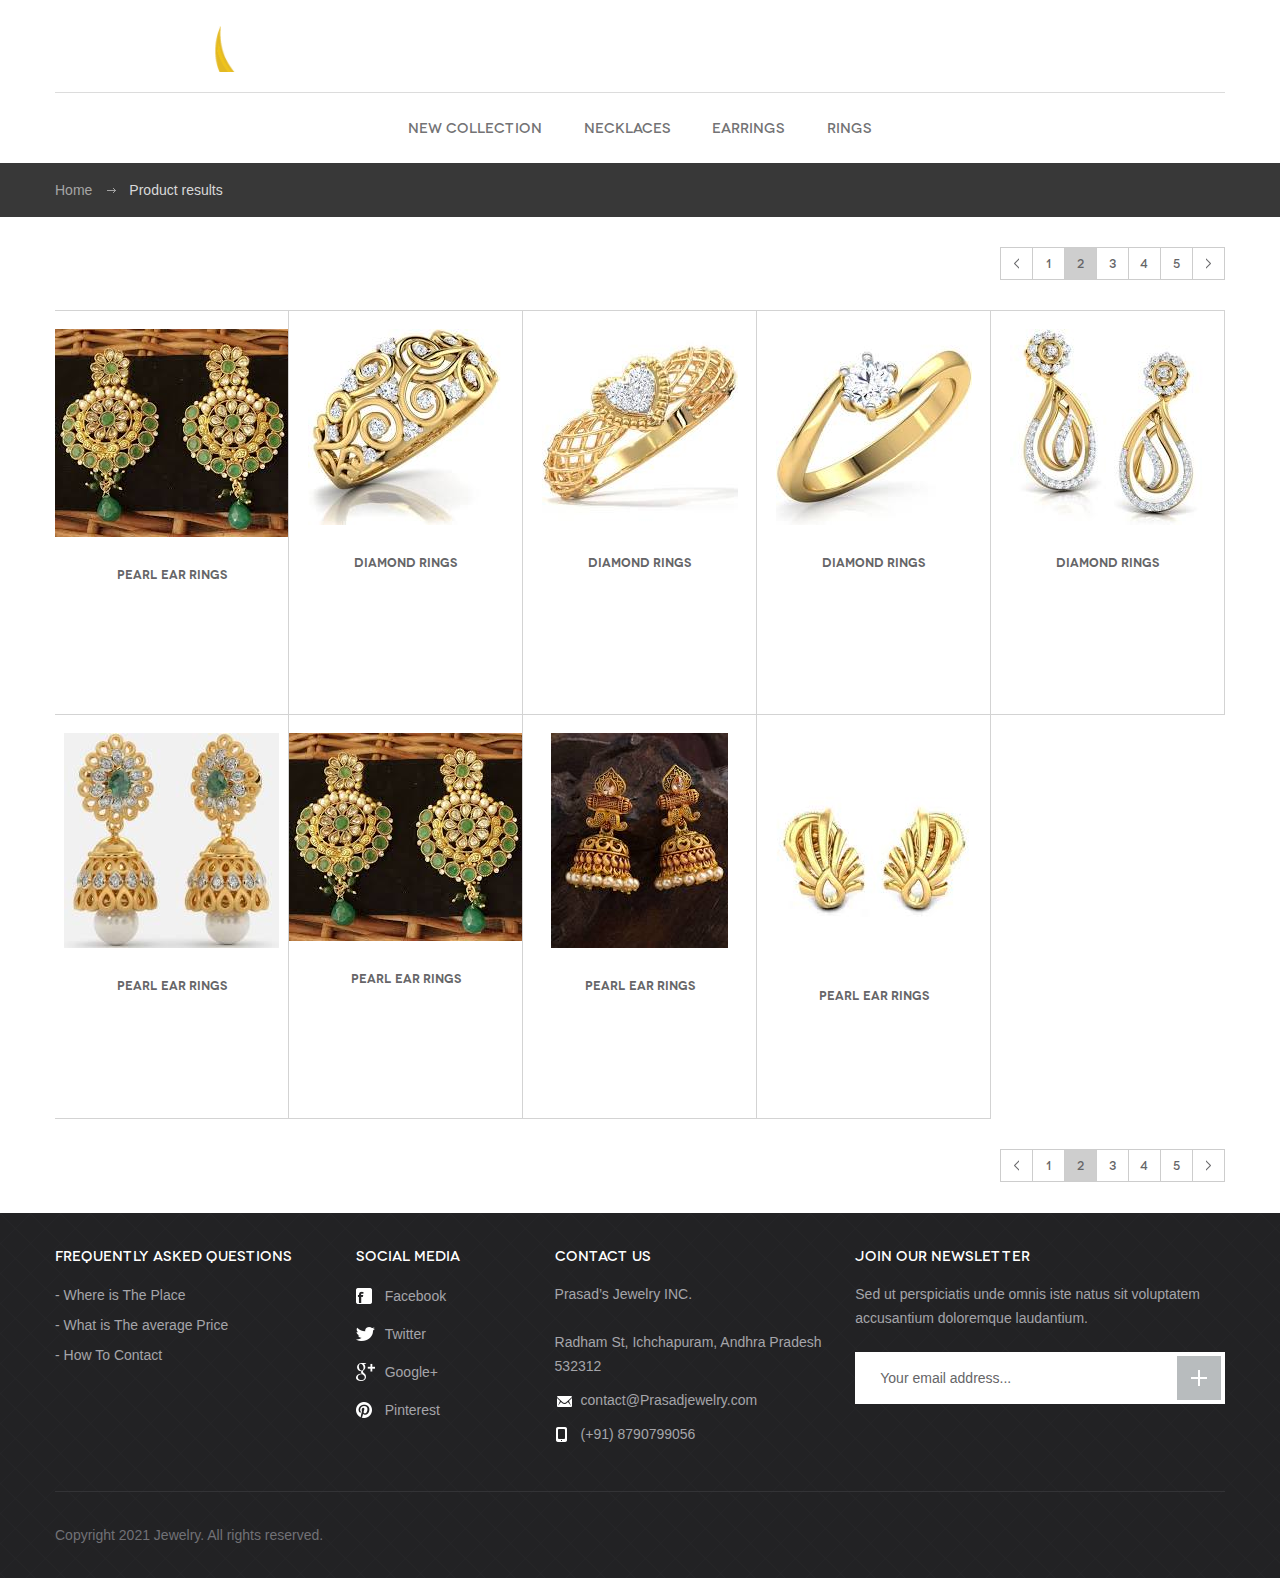
==== products.html @ 54640e2c "files" ====
<!DOCTYPE html>
<!--[if IE 8]> <html class="ie8 oldie" lang="en"> <![endif]-->
<!--[if gt IE 8]><!--> <html lang="en"> <!--<![endif]-->
<head>
	<meta charset="utf-8">
	<title>Prasad’s jewelry</title>
	<meta name="viewport" content="width=device-width, initial-scale=1, maximum-scale=1, minimum-scale=1, user-scalable=no">
	<link rel="stylesheet" media="all" href="css/style.css">
	<!--[if lt IE 9]>
		<script src="http://html5shiv.googlecode.com/svn/trunk/html5.js"></script>
	<![endif]-->
</head>
<body>

	<header id="header">
		<div class="container">
			<a href="index.html" id="logo" title="Prasad’s jewelry">Prasad’s jewelry</a>
			
		</div>
		<!-- / container -->
	</header>
	<!-- / header -->

	<nav id="menu">
		<div class="container">
			<div class="trigger"></div>
			<ul>
				<li><a href="index.html">New collection</a></li>
				<li><a href="products.html">necklaces</a></li>
				<li><a href="products.html">earrings</a></li>
				<li><a href="products.html">Rings</a></li>
	
			</ul>
		</div>
		<!-- / container -->
	</nav>
	<!-- / navigation -->

	<div id="breadcrumbs">
		<div class="container">
			<ul>
				<li><a href="index.html">Home</a></li>
				<li>Product results</li>
			</ul>
		</div>
		<!-- / container -->
	</div>
	<!-- / body -->

	<div id="body">
		<div class="container">
			<div class="pagination">
				<ul>
					<li><a href="#"><span class="ico-prev"></span></a></li>
					<li><a href="#">1</a></li>
					<li class="active"><a href="#">2</a></li>
					<li><a href="#">3</a></li>
					<li><a href="#">4</a></li>
					<li><a href="#">5</a></li>
					<li><a href="#"><span class="ico-next"></span></a></li>
				</ul>
			</div>
			<div class="products-wrap">
				
				<div id="content">
					<section class="products">
						<article>
						<img src="images/1.jpg" alt="">
						<h3>Pearl Ear Rings</h3>
						</article>
						<article>
							<img src="images/11.jpg" alt="">
							<h3>Diamond Rings</h3>
						
						</article>
						<article>
							<img src="images/12.jpg" alt="">
							<h3>Diamond Rings</h3>
						
						</article>
						<article>
							<img src="images/13.jpg" alt="">
							<h3>Diamond Rings</h3>
						
						</article>
						<article>
							<img src="images/14.jpg" alt="">
							<h3>Diamond Rings</h3>
						
						</article>
						<article>
							<a href="product.html"><img src="images/15.jpg" alt=""></a>
							<h3><a href="product.html">Pearl Ear Rings</a></h3>
							 
						</article>
						<article>
							<a href="product.html"><img src="images/1.jpg" alt=""></a>
							<h3><a href="product.html">Pearl Ear Rings</a></h3>
							 
						</article>
						<article>
							<a href="product.html"><img src="images/16.jpg" alt=""></a>
							<h3><a href="product.html">Pearl Ear Rings</a></h3>
							 
						</article>
						<article>
							<a href="product.html"><img src="images/17.jpg" alt=""></a>
							<h3><a href="product.html">Pearl Ear Rings</a></h3>
							 
						</article>
					</section>
				</div>
				<!-- / content -->
			</div>
			<div class="pagination">
				<ul>
					<li><a href="#"><span class="ico-prev"></span></a></li>
					<li><a href="#">1</a></li>
					<li class="active"><a href="#">2</a></li>
					<li><a href="#">3</a></li>
					<li><a href="#">4</a></li>
					<li><a href="#">5</a></li>
					<li><a href="#"><span class="ico-next"></span></a></li>
				</ul>
			</div>
		</div>
		<!-- / container -->
	</div>
	<!-- / body -->

	<footer id="footer">
		<div class="container">
			<div class="cols">
				<div class="col">
					<h3>Frequently Asked Questions</h3>
					<ul>
						<li><a href="#">Where is The Place </a></li>
						<li><a href="#">What is The average Price</a></li>
						<li><a href="#">How To Contact</a></li>
						
					</ul>
				</div>
				<div class="col media">
					<h3>Social media</h3>
					<ul class="social">
						<li><a href="#"><span class="ico ico-fb"></span>Facebook</a></li>
						<li><a href="#"><span class="ico ico-tw"></span>Twitter</a></li>
						<li><a href="#"><span class="ico ico-gp"></span>Google+</a></li>
						<li><a href="#"><span class="ico ico-pi"></span>Pinterest</a></li>
					</ul>
				</div>
				<div class="col contact">
					<h3>Contact us</h3>
					<p>Prasad’s Jewelry INC.<br><br>Radham St, Ichchapuram, Andhra Pradesh 532312</p>
					<p><span class="ico ico-em"></span><a href="#">contact@Prasadjewelry.com</a></p>
					<p><span class="ico ico-ph"></span>(+91) 8790799056</p>
				</div>
				<div class="col newsletter">
					<h3>Join our newsletter</h3>
					<p>Sed ut perspiciatis unde omnis iste natus sit voluptatem accusantium doloremque laudantium.</p>
					<form action="#">
						<input type="text" placeholder="Your email address...">
						<button type="submit"></button>
					</form>
				</div>
			</div>
			<p class="copy">Copyright 2021 Jewelry. All rights reserved.</p>
		</div>
		<!-- / container -->
	</footer>
	<!-- / footer -->


	<script src="http://code.jquery.com/jquery-1.11.1.min.js"></script>
	<script>window.jQuery || document.write("<script src='js/jquery-1.11.1.min.js'>\x3C/script>")</script>
	<script src="js/plugins.js"></script>
	<script src="js/main.js"></script>
</body>
</html>
---- css/style.css ----
html, body, div, span, applet, object, iframe,
h1, h2, h3, h4, h5, h6, p, blockquote, pre,
a, abbr, acronym, address, big, cite, code,
del, dfn, em, img, ins, kbd, q, s, samp,
small, strike, strong, sub, sup, tt, var,
b, u, i, center,
dl, dt, dd, ol, ul, li,
fieldset, form, label, legend,
table, caption, tbody, tfoot, thead, tr, th, td,
article, aside, canvas, details, figcaption, figure, 
footer, header, hgroup, menu, nav, section, summary,
time, mark, audio, video {
	margin: 0;
	padding: 0;
	border: 0;
	font-size: 100%;
	font: inherit;
	vertical-align: baseline;
}

*, *:before, *:after {
	-moz-box-sizing: border-box;
	-webkit-box-sizing: border-box;
	box-sizing: border-box;
}

input[type=tel], input[type=url], input[type=password],
input[type=text], input[type=email], input[type=reset],
input[type=button], input[type=submit], button, textarea {
	-webkit-appearance: none;
	-webkit-border-radius: 0;
}

article, aside, details, figcaption, figure, 
footer, header, hgroup, menu, nav, section {
	display: block;
}

img {
	vertical-align: middle;
}

ol, ul {
	list-style: none;
}

blockquote, q {
	quotes: none;
}

blockquote:before, blockquote:after,
q:before, q:after {
	content: '';
	content: none;
}

table {
	border-collapse: collapse;
	border-spacing: 0;
}

a[href], label[for], select, 
input[type=checkbox], input[type=radio] {
	cursor: pointer;
}

button, input[type=button], input[type=image], 
input[type=reset], input[type=submit] {
	padding: 0;
	overflow: visible;
	cursor: pointer;
}

button::-moz-focus-inner, 
input[type=button]::-moz-focus-inner, 
input[type=image]::-moz-focus-inner, 
input[type=reset]::-moz-focus-inner, 
input[type=submit]::-moz-focus-inner {
	border: 0;
}

.hide {
	position: absolute !important;
	left: -9999em !important;
}

.clearfix:after {
	content: "";
	display: block;
	clear: both;
}

h1, h2, h3, h4, h5, h6 {
	font-weight: normal;
	font-family: "Novecentowide";
}

strong {
	font-weight: bold;
}

em {
	font-style: italic;
}

del {
	text-decoration: line-through;
}

th, td {
	vertical-align: top;
}

th {
	font-weight: normal;
	text-align: left;
}

address, cite, dfn {
	font-style: normal;
}

abbr, acronym {
	border-bottom: 1px dotted #999;
	cursor: help;
}

sub, 
sup {
	position: relative;
	font-size: 75%;
	line-height: 0;
}

sup {
	top: -0.5em;
}

sub {
	bottom: -0.25em;
}

textarea {
	 overflow: auto;
}


/* Normalized Styles
------------------------------------------------------------------------------*/

body {
	font: 16px/30px Arial, Helvetica, sans-serif;
	color: #949697;
	background: #fff;
	-webkit-text-size-adjust: none;
	min-width: 320px;
}

input, textarea, select, button {
	outline: none;
	font-family: Arial, Helvetica, sans-serif;
}

a{
	text-decoration: none;
	color: #666668;
}

a:hover {
	text-decoration: underline;
}


/* Container
------------------------------------------------------------------------------*/

.container {
	position: relative;
	width: 1170px;
	margin: 0 auto;
}


/* Header
------------------------------------------------------------------------------*/

#header .container {
	height: 93px;
	padding-top: 20px;
	padding-bottom: 20px;
	border-bottom: 1px solid #dcdcdc;
}

#header .right-links {
	float: right;
	padding: 13px 0 0;
	font-family: "Novecentowide";
}

#header .right-links span {
	float: left;
	width: 20px;
	height: 20px;
	margin: 5px 12px 0 0;
	background: url(../images/ico_header.png) no-repeat;
}

#header .right-links span.ico-account {
	background-position: -20px 0;
}

#header .right-links span.ico-signout {
	background-position: -40px 0;
}

#header .right-links li {
	float: left;
	color: #656567;
	font-weight: 500;
	padding-left: 37px;
	font-size: 12px;
}

#header .right-links a {
	color: #656567;
}

#logo {
	width: 197px;
	height: 52px;
	display: block;
	float: left;
	cursor: pointer;
	text-indent: -9999em;
	background: url(../images/logo.png) no-repeat;
}


/* Navigation
------------------------------------------------------------------------------*/

#menu {
	text-align: center;
	color: #737375;
	font-size: 14px;
	font-weight: 500;
}

#menu li {
	padding: 19px 19px 21px;
	display: inline-block;
	font-family: "Novecentowide";
}

#menu a {
	color: #737375;
}


/* Content
------------------------------------------------------------------------------*/

#breadcrumbs {
	background: #383838;
	color: #d9d9d9;
	font-size: 14px;
	overflow: hidden;
	padding: 12px 0;
}

#breadcrumbs li {
	float: left;
}

#breadcrumbs a {
	color: #a5a5a5;
}

#breadcrumbs li + li:before {
	content: "";
	margin: 13px 13px 0 15px;
	float: left;
	background: url(../images/ico_arrow.png) no-repeat;
	width: 9px;
	height: 5px;
}

#body {
	padding: 48px 0 31px;
}

#slider {
	text-align: center;
	position: relative;
	background: #000;
}

#slider .bx-pager {
	position: absolute;
	bottom: 10px;
	z-index: 99;
	left: 0;
	right: 0;
	font-size: 0;
	text-align: center;
}

#slider .bx-pager div {
	padding: 0 2px;
	display: inline-block;
}

#slider .bx-pager a.active {
	background: #fff;
}

#slider .bx-pager a {
	display: inline-block;
	width: 13px;
	text-indent: -999em;
	height: 13px;
	border: 2px solid #fff;
	border-radius: 70px;
}

#slider li {
	color: #fff;
	height: 686px;
	background: no-repeat 50% 0;
	background-size: cover;
}

#slider h3 {
	color: #a5b0d6;
	font-family: "Novecentowide";
	font-size: 24px;
	font-weight: 200;
	letter-spacing: 4.5px;
	line-height: 28px;
	padding: 80px 0 0;
}

#slider .btn-more {
	width: 112px;
	display: block;
	color: #a5b1d5;
	font-family: "Novecentowide";
	font-size: 10px;
	font-weight: 500;
	margin: 29px auto;
	text-align: center;
	line-height: 27px;
	height: 31px;
	border: 1px solid #a5b1d5;
}

#slider .btn-more:hover{
	text-decoration: none;
	border: 1px solid #fff;
	color: #fff;
    -webkit-transition: all 0.5s ease-in-out;
    -moz-transition: all 0.5s ease-in-out;
    -o-transition: all 0.5s ease-in-out;
    transition: all 0.5s ease-in-out;
}

#slider h2 {
	font-family: "Novecentowide";
	color: #fff;
	font-size: 48px;
	line-height: 46px;
	letter-spacing: 9px;
	font-weight: 300;
}

#slider .purple h3 {
	color: #afa6c8;
}

#slider .purple a {
	border-color: #afa6c8;
	color: #afa6c8;
}

#slider .yellow h3 {
	color: #f7c769;
}

#slider .yellow a {
	border-color: #f7c769;
	color: #f7c769;
}

#content {
	overflow: hidden;
}

#content.full {
	float: none;
	width: auto;
}

.products {
	padding-bottom: 1px;
	overflow: hidden;
}

.products h4 {
	color: #939597;
	font-family: "Novecentowide";
	font-size: 24px;
	padding: 0 0 22px;
}

.products .btn-add {
	height: 40px;
	background-color: #cecece;
	display: block;
	color: #656567;
	font-family: "Novecentowide";
	font-size: 12px;
	font-weight: 500;
	line-height: 40px;
	margin: 0 32px;
}

.products .btn-add:hover {
	background: #656567;
	color: #fff;
	text-decoration: none;
    -webkit-transition: all 0.2s ease-in-out;
    -moz-transition: all 0.2s ease-in-out;
    -o-transition: all 0.2s ease-in-out;
    transition: all 0.2s ease-in-out;
}

.products h3 {
	color: #656567;
	font-family: "Novecentowide";
	font-size: 12px;
	font-weight: 600;
	margin: 22px 0 0;
}

.products article {
	width: 235px;
	padding: 18px 0 0;
	height: 405px;
	border: 1px solid #d3d3d3;
	background-color: #fff;
	text-align: center;
	float: left;
	margin: 0 0 -1px -1px;
}

.last-products {
	border: 1px solid #d3d3d3;
	margin: 12px 0 60px;
	position: relative;
}

.last-products .products article {
	border-top: 0;
	border-bottom: 0;
	height: 403px;
}

.last-products .bx-next:after {
	content: "";
	position: absolute;
	right: 0;
	margin: 11px 17px;
	top: 0;
	background: url(../images/ico_arrows.png) no-repeat 100% 0;
	width: 8px;
	height: 16px;
	display: block;
}

.last-products .bx-next {
	position: absolute;
	top: 16px;
	right: 17px;
	width: 101px;
	height: 40px;
	display: block;
	text-indent: -999em;
	border: 1px solid #d3d3d3;
}

.last-products .bx-prev:after {
	content: "";
	position: absolute;
	left: 0;
	margin: 11px 17px;
	top: 0;
	background: url(../images/ico_arrows.png) no-repeat;
	width: 8px;
	height: 16px;
	display: block;
}

.last-products .bx-prev {
	position: absolute;
	top: 16px;
	right: 134px;
	width: 101px;
	height: 40px;
	display: block;
	text-indent: -999em;
	border: 1px solid #d3d3d3;
}

.last-products .bx-prev:hover, .last-products .bx-next:hover{
	background: #d3d3d3;
	color: #fff;
	text-decoration: none;
    -webkit-transition: all 0.2s ease-in-out;
    -moz-transition: all 0.2s ease-in-out;
    -o-transition: all 0.2s ease-in-out;
    transition: all 0.2s ease-in-out;
}

.last-products h2 {
	color: #939597;
	border-bottom: 1px solid #d3d3d3;
	font-size: 24px;
	font-family: "Novecentowide";
	font-weight: 200;
	padding: 21px 30px
}

.quick-links {
	overflow: hidden;
	text-align: center;
	font-size: 0;
	margin: 0 -15px 30px;
}

.quick-links article {
	margin: 0 15px;
	display: inline-block;
	width: 370px;
	height: 412px;
}

.quick-links h4 {
	color: #beb2a5;
	font-family: "Novecentowide";
	font-size: 18px;
	font-weight: normal;
}

.quick-links .table {
	display: table;
	height: 100%;
	width: 100%;
	color: #beb2a5;
}

.quick-links .table:hover {
	text-decoration: none;
}

.quick-links h4 {
	font-family: "Novecentowide";
	font-size: 18px;
	text-transform: uppercase;
}

.quick-links h3 {
	font-family: "Novecentowide";
	font-size: 24px;
}

.quick-links a p {
	font-family: "Novecentowide";
	padding-top: 14px;
	color: #cd9b9f;
	font-size: 18px;
}

.quick-links hr {
	width: 54px;
	height: 2px;
	background-color: #e9e3d5;
	margin: 15px auto 12px;
	border: 0;
	display: block;
}

.quick-links .cell {
	display: table-cell;
	vertical-align: middle;
	text-align: center;
}

.quick-links .red hr {
	background: #eed3d3;
}

.quick-links .red a h4 {
	padding: 0 0 15px;
	color: #ce9b9f;
}

.quick-links .red a h3 {
	color: #cd9b9f;
	padding: 18px 0 18px;
	font-size: 30px;
}

.quick-links .red .text {
	width: 264px;
	padding: 50px 0;
	box-shadow: inset 0 0 0 2px #d59ca1;
}

.quick-links .text {
	margin: auto;
	padding: 20px 0 30px;
	width: 312px;
	border: 4px solid #fff;
	background-color: #fff;
	box-shadow: inset 0 0 0 2px #d6cfc3;
}

h1 {
	color: #656567;
	font-size: 36px;
	padding-bottom: 17px;
	line-height: normal;
}

.entry h2 {
	color: #656567;
	font-size: 36px;
	padding: 18px 0 17px;
	line-height: normal;
}

.entry a {
	text-decoration: underline;
}

.entry a:hover {
	text-decoration: none;
}

.entry p {
	padding-bottom: 20px;
}

.entry ol {
	border-left: 5px solid #949697;
	margin: 0 0 30px 31px;
	padding: 5px 10px 0;
	counter-reset: my-counter;
}

.entry ol li:before {
	font-weight: bold;
	padding-right: 10px;
	content: counter(my-counter) ".";
	counter-increment: my-counter;
}

.entry li:first-child {
	padding-top: 0;
}

.entry li {
	padding-top: 12px;
	line-height: 24px;
}

.total-count {
	display: block;
	max-width: 568px;
	border: 1px solid #d3d3d3;
	margin: 48px auto 30px;
	font-family: "Novecentowide";
	text-align: center;
	font-size: 18px;
	color: #949697;
	padding-bottom: 35px;
	line-height: 20px;
}

.total-count h4 {
	color: #939597;
	font-size: 24px;
	padding: 32px 0 12px;
}

.btn-grey {
	display: inline-block;
	padding: 0 55px;
	line-height: 53px;
	font-size: 12px;
	font-weight: 500;
	color: #fff;
	height: 53px;
	font-family: "Novecentowide";
	background-color: #373737;
}

.btn-grey:hover{
	opacity: 0.9;
	text-decoration: none;
}

.total-count h3 {
	letter-spacing: -.7px;
	color: #666668;
	font-size: 36px;
	padding: 49px 0 57px;
}

.total-count h3 strong {
	font-weight: 600;
}

.cart-table {
	padding: 13px 0;
}

.cart-table th {
	background: #383838;
	border: 1px solid #383838;
	text-align: center;
	border-top: 0;
	color: #fff;
	line-height: 40px;
	height: 43px;
	font-family: "Novecentowide";
	font-size: 12px;
	font-weight: 500;
	text-shadow: -1px -1px 0 rgba(12,13,13,.5);
}

.cart-table td {
	font-size: 15px;
	line-height: 24px;
	color: #949697;
	border: 1px solid #d3d3d3;
	padding: 15px 15px 14px;
	vertical-align: middle;
}

.cart-table img {
	float: left;
	padding-right: 20px;
}

.cart-table h3 {
	color: #656567;
	font-family: "Novecentowide";
	font-size: 13px;
	padding: 5px 0;
	font-weight: 600;
}

.cart-table .items {
	width: 817px;
}

.cart-table .price {
	width: 94px;
	white-space: nowrap;
}

.cart-table .qnt {
	width: 120px;
	padding: 0 17px;
}

.cart-table .total {
	width: 94px;
	white-space: nowrap;
}

.cart-table th {
	border-right: 1px solid #515151;
}

.cart-table .delete {
	width: 44px;
	padding: 8px;
}

.cart-table .ico-del {
	width: 27px;
	margin: auto;
	display: block;
	height: 27px;
	background: #666668 url(../images/ico_cross.png) no-repeat 50% 50%;
}

.cart-table .ico-del:hover{
	opacity: 0.9;
}

.crf-s {
	display: block;
	height: 40px;
	line-height: 36px;
	padding: 0 0 0 15px;
	color: #656567;
	font-family: "Novecentowide";
	font-size: 12px;
	font-weight: 500;
	border: 1px solid #cdcdcd;
	background-color: #fff;
	position: relative;
	display: block;
	cursor: pointer;
}

.crf-s:after {
	content: "";
	position: absolute;
	top: 15px;
	right: 13px;
	width: 10px;
	height: 5px;
	background: url(../images/ico_down.png) no-repeat;
}

.crf-sm li {
	cursor: pointer;
	padding: 0 5px 0 15px;
	line-height: normal;
	color: #656567;
	font-family: "Novecentowide";
	font-size: 12px;
	line-height: 36px;
	font-weight: 500;
}

.crf-sm li:hover {
	background: #656567;
	color: #fff;
}

.crf-sm {
	position: absolute;
	display: none;
	overflow: auto;
	max-height: 300px;
	z-index: 9999;
	border: 1px solid #cdcdcd;
	border-top: 0;
	background-color: #fff;
}

.product {
	overflow: hidden;
}

.product .image {
	float: left;
	overflow: hidden;
	width: 570px;
	height: 570px;
	margin: 13px 130px 0 0;
	border: 1px solid #d3d3d3;
	background-color: #fff;
}

.product .image img {
	width: 100%;
}

.product .details {
	overflow: hidden;
	padding-bottom: 12px;
}

.product h1 {
	color: #656567;
	font-family: "Novecentowide";
	font-size: 24px;
	font-weight: 600;
	line-height: 30px;
	padding: 5px 0;
}

.product p {
	line-height: 27px;
	font-size: 16px;
}

.entry .nav {
	border-right: 1px solid #cecece;
	overflow: hidden;
	margin: 13px 0 0 0;
}

.entry .nav ul {
	margin: 0 -1px 0 0;
	overflow: hidden;
}

.entry .nav li:first-child {
	border-left: 1px solid #cecece;
}

.entry .nav li:last-child {
	border-right: 0;
	padding-right: 20px;
	margin-right: -20px;
}

.entry .nav li:last-child a {
	border-right: 0;
	padding-right: 50px;
	margin-right: -50px;
}

.entry .nav li {
	border: 1px solid #cecece;
	float: left;
	border-left: 0;
	background: #f2f2f2;
	width: 33.3%;
	padding: 0;
}

.entry .nav a {
	display: block;
	line-height: 38px;
	text-align: center;
	padding: 0 20px;
	height: 38px;
	text-decoration: none;
	color: #656567;
	font-family: "Novecentowide";
	font-size: 12px;
	font-weight: 500;
}

.entry .nav .active {
	position: relative;
	z-index: 99;
	background: #fff;
	border-bottom-color: #fff;
}

.entry .tab-content p {
	padding-bottom: 11px;
}

.entry .tab-content {
	display: none;
	padding: 13px 29px 0;
	margin-bottom: 39px;
	margin-top: -1px;
	border: 1px solid #cdcdcd;
}

.entry .tab-content.active {
	display: block;
}

.details .actions {
	border: 1px solid #cecece;
	padding: 12px;
	margin: 18px 0;
	overflow: hidden;
}

.details .actions .crf-s {
	float: left;
	width: 85px;
}

.details .actions a {
	float: right;
	padding: 0 44px;
	line-height: 40px;
	height: 40px;
}

.details .actions label {
	float: left;
	text-transform: uppercase;
	line-height: 38px;
	padding: 0 11px 0 5px;
	color: #656567;
	font-family: "Novecentowide";
	font-size: 12px;
	font-weight: 500;
}

.product h4 {
	color: #939597;
	font-family: "Novecentowide";
	font-size: 36px;
	font-weight: 200;
	line-height: 40px;
	padding-bottom: 30px;
}

.pagination {
	margin: -18px 0 30px;
	text-align: right;
	font-size: 0;
}

.products-wrap + .pagination {
	margin: 30px 0 0;
}

.pagination span {
	display: inline-block;
	background: url(../images/ico_pagination.png) no-repeat;
	width: 30px;
	height: 30px;
	margin: 1px;
}

.pagination a:hover,
.pagination .active a {
	text-decoration: none;
	background-color: #cecece;
}

.pagination span.ico-next {
	background-position: 100% 0;
}

.pagination li {
	display: inline-block;
	vertical-align: top;
	margin-left: -1px;
}

.pagination li a {
	width: 33px;
	vertical-align: top;
	text-align: center;
	color: #656567;
	font-family: "Novecentowide";
	font-size: 12px;
	font-weight: 500;
	line-height: 29px;
	height: 33px;
	border: 1px solid #cdcdcd;
	background-color: #fff;
	display: inline-block;
}

.products-wrap {
	overflow: hidden;
}

/* Sidebar
------------------------------------------------------------------------------*/

#sidebar {
	float: left;
	background: #383838;
	width: 234px;
	padding: 28px 30px;
	padding-bottom: 950px;
	margin-bottom: -900px;
}

#sidebar .ui-slider {
	position: relative;
	height: 2px;
	background-color: #212121;
	margin: 6px 0;
	color: #d8d8d8;
	font-size: 14px;
}

#sidebar .ui-slider span {
	outline: none;
	width: 80px;
	text-align: center;
	margin-left: -40px;
	position: absolute;
	left: 50%;
	top: 10px;
	color: #d8d8d8;
	font-size: 14px;

}


#sidebar .ui-slider .ui-slider-handle {
	position: absolute;
	top: -4px;
	margin-left: -5px;
	width: 10px;
	outline: none;
	height: 10px;
	background-color: #b7b7b7;
}

#sidebar label:before {
	content: "";
	position: absolute;
	left: 0;
	top: 0;
	width: 21px;
	height: 21px;
	background: #222;
}

#sidebar label.checked:before {
	background: #222 url(../images/ico_cross.png) no-repeat 50% 50%;
}

#sidebar label {
	padding-left: 30px;
	position: relative;
	height: 21px;
	color: #d8d8d8;
	margin-bottom: 10px;
	font-size: 14px;
	display: block;
	line-height: 21px;
}

#sidebar .widget:last-child {
	border-bottom: 0;
	padding-bottom: 0;
	margin-bottom: 0;
}

#sidebar .widget {
	border-bottom: 1px solid #474747;
	padding: 30px 0 19px;
	margin-bottom: -11px;
}

#sidebar .widget h3 {
	padding-bottom: 10px;
	color: #fff;
	font-family: "Novecentowide";
	font-size: 14px;
	font-weight: 500;
}


/* Footer
------------------------------------------------------------------------------*/

#footer {
	clear: both;
	background: #222224 url(../images/bg_footer.png);
	padding: 27px 0 0;
	color: #a5a5aa;
	font-size: 14px;
	line-height: 30px;
}

#footer h3 {
	color: #fff;
	font-family: "Novecentowide";
	font-size: 14px;
	text-transform: uppercase;
	font-weight: 500;
	padding-bottom: 10px;
}

#footer li:before {
	content: "- ";
}

#footer .ico {
	display: inline-block;
	background: url(../images/ico_footer.png);
	width: 19px;
	height: 19px;
	margin: -5px 10px -5px 0;
}

#footer .ico.ico-tw {
	background-position: 0 -19px;
}

#footer .ico.ico-gp {
	background-position: 0 -38px;
}

#footer .ico.ico-pi {
	background-position: 0 -57px;
}

#footer .ico.ico-em {
	background-position: 0 -76px;
	margin: -7px 7px -7px 0;
}

#footer .ico.ico-ph {
	background-position: 0 -95px;
	margin: -5px 10px -5px -3px;
}

#footer .social li {
	line-height: 32px;
	padding-bottom: 6px;
}

#footer .social li:before {
	display: none;
}

#footer .contact p {
	line-height: 24px;
	font-size: 14px;
	padding: 2px 0 0;
	margin-bottom: 8px;
}

#footer .newsletter p {
	line-height: 24px;
	font-size: 14px;
	padding: 2px 0 0;
	margin-bottom: 8px;
}

#footer form {
	height: 52px;
	margin: 22px 0;
	position: relative;
	background-color: #fff;
}

#footer form button {
	width: 44px;
	height: 44px;
	position: absolute;
	top: 4px;
	right: 4px;
	border: 0;
	background: #b8bcbe url(../images/ico_plus.png) no-repeat 50% 50%;
}

#footer form button:hover{
	opacity: 0.9;
}

#footer form input {
	width: 100%;
	border: 0;
	color: #656567;
	font-size: 14px;
	padding: 15px 75px 15px 25px;
	line-height: normal;
	height: 52px;
	background: #fff;
}

::-webkit-input-placeholder {
	color: #656567;
}

::-moz-placeholder {
	color: #656567;
	opacity: 1;
}

#footer .col {
	float: left;
	width: 25.7%;
	padding-bottom: 37px;
}

#footer .col.media {
	width: 17%;
}

#footer .col.contact {
	width: 25.7%;
}

#footer .col.newsletter {
	width: 31.6%;
}

#footer a {
	color: #a5a5aa;
}

#footer .copy {
	color: #717176;
	font-size: 14px;
	padding: 28px 0;
	clear: both;
	border-top: 1px solid #333336;
}


/* Fonts
------------------------------------------------------------------------------*/ 

@font-face {
	font-family: 'Novecentowide';
    src: url('../fonts/Novecentowide-Bold.eot');
    src: url('../fonts/Novecentowide-Bold.eot?#iefix') format('embedded-opentype'),
         url('../fonts/Novecentowide-Bold.woff') format('woff'),
         url('../fonts/Novecentowide-Bold.ttf') format('truetype'),
         url('../fonts/Novecentowide-Bold.svg#Novecentowide-Bold') format('svg');
    font-weight: bold;
    font-style: normal;
}
@font-face {
	font-family: 'Novecentowide';
    src: url('../fonts/Novecentowide-Book.eot');
    src: url('../fonts/Novecentowide-Book.eot?#iefix') format('embedded-opentype'),
         url('../fonts/Novecentowide-Book.woff') format('woff'),
         url('../fonts/Novecentowide-Book.ttf') format('truetype'),
         url('../fonts/Novecentowide-Book.svg#Novecentowide-Book') format('svg');
    font-weight: 200;
    font-style: normal;
}
@font-face {
	font-family: 'Novecentowide';
    src: url('../fonts/Novecentowide-Medium.eot');
    src: url('../fonts/Novecentowide-Medium.eot?#iefix') format('embedded-opentype'),
         url('../fonts/Novecentowide-Medium.woff') format('woff'),
         url('../fonts/Novecentowide-Medium.ttf') format('truetype'),
         url('../fonts/Novecentowide-Medium.svg#Novecentowide-Medium') format('svg');
    font-weight: 500;
    font-style: normal;
}
@font-face {
	font-family: 'Novecentowide';
    src: url('../fonts/Novecentowide-Normal.eot');
    src: url('../fonts/Novecentowide-Normal.eot?#iefix') format('embedded-opentype'),
         url('../fonts/Novecentowide-Normal.woff') format('woff'),
         url('../fonts/Novecentowide-Normal.ttf') format('truetype'),
         url('../fonts/Novecentowide-Normal.svg#Novecentowide-Normal') format('svg');
    font-weight: normal;
    font-style: normal;
}
@font-face {
	font-family: 'Novecentowide';
    src: url('../fonts/Novecentowide-DemiBold.eot');
    src: url('../fonts/Novecentowide-DemiBold.eot?#iefix') format('embedded-opentype'),
         url('../fonts/Novecentowide-DemiBold.woff') format('woff'),
         url('../fonts/Novecentowide-DemiBold.ttf') format('truetype'),
         url('../fonts/Novecentowide-DemiBold.svg#Novecentowide-DemiBold') format('svg');
    font-weight: 600;
    font-style: normal;
}
@font-face {
	font-family: 'Novecentowide';
    src: url('../fonts/Novecentowide-Light.eot');
    src: url('../fonts/Novecentowide-Light.eot?#iefix') format('embedded-opentype'),
         url('../fonts/Novecentowide-Light.woff') format('woff'),
         url('../fonts/Novecentowide-Light.ttf') format('truetype'),
         url('../fonts/Novecentowide-Light.svg#Novecentowide-Light') format('svg');
    font-weight: 300;
    font-style: normal;
}

/* Media
------------------------------------------------------------------------------*/ 


@media (-webkit-min-device-pixel-ratio: 2), (min-reso#lution: 192dpi) { 

	#logo {
		background-image: url(../images/logo@2x.png);
		background-size: cover;
	}

	#header .right-links span {
		background-image: url(../images/ico_header@2x.png);
		background-size: 60px 20px;
	}

	#footer .ico {
		background-image: url(../images/ico_footer@2x.png);
		background-size: 19px 114px;
	}

	#breadcrumbs li + li:before {
		background-image: url(../images/ico_arrow@2x.png);
		background-size: cover;
	}

	#footer form button {
		background-image: url(../images/ico_plus@2x.png);
		background-size: 16px 16px;
	}

	#footer {
		background-image: url(../images/bg_footer@2x.png);
		background-size: 30px 30px;
	}

	.pagination span {
		background-image: url(../images/ico_pagination@2x.png);
		background-size: 60px 30px;
	}

	#sidebar label.checked:before {
		background-image: url(../images/ico_cross@2x.png);
		background-size: 11px 11px;
	}

	.last-products .bx-next:after,
	.last-products .bx-prev:after {
		background-image: url(../images/ico_arrows@2x.png);
		background-size: 16px 16px;
	}
}

@media screen and (max-width: 1220px) {

	.container {
		width: auto;
		padding: 0 20px;
	}

	#menu li {
		padding: 19px 10px 21px;
	}

	#footer .col {
		width: 49% !important;
		float: none;
		vertical-align: top;
		display: inline-block;
	}

	.cart-table .items p {
		overflow: hidden;
	}

	.product .image {
		width: 40%;
		margin-right: 30px;
		height: auto;
	}

	.products article {
		float: none;
		display: inline-block;
	}

	.products {
		padding-left: 1px;
	}

	.products-wrap #content {
		font-size: 0;
		text-align: center;
	}

	#header .right-links li {
		float: none;
		display: inline-block;
	}

	#header .right-links {
		float: none;
		text-align: center;
	}

	#header .container {
		height: auto;
	}

	#logo {
		float: none;
		margin: auto;
		display: block;
	}

	.last-products .bx-viewport {
		width: 701px !important;
		margin: auto;
	}
}

@media screen and (max-width: 768px) {

	#sidebar .ui-slider {
		margin-right: 20px;
	}

	#sidebar {
		float: none;
		overflow: hidden;
		width: auto;
		padding: 0 20px 10px;
		margin: -25px -20px 30px;
	}

	#sidebar .widget {
		float: left;
		width: 25%;
		border-bottom: 0;
	}

	.products-wrap {
		overflow: visible;
	}
	
	#body{
		padding-top: 25px;
	}

	.pagination {
		margin: 0 0 30px;
		text-align: center;
	}

}

@media screen and (max-width: 760px) {

	.last-products .bx-viewport {
		width: 466px !important;
	}

	.quick-links {
		margin: 0;
	}

	#header .right-links span {
		float: none;
		display: inline-block;
		margin: -5px 8px;
	}

	#slider .btn-more {
		margin: 10px auto;
	}

	#slider h3 {
		padding-top: 10px;
		font-size: 13px;
	}

	#slider h2 {
		font-size: 18px;
		margin: -14px 0 -10px;
		letter-spacing: 1px;
	}

	.quick-links article {
		max-width: 100%;
		margin: 0;
		height: auto;
		padding: 10px 0;
	}

	#slider li {
		height: 350px;
	}

	.quick-links .text {
		margin: 0 10px;
		width: auto !important;
		display: block;
	}

	.last-products h2 {
		padding: 3px 10px 58px;
		font-size: 14px;
		text-align: center;
	}

	.last-products .bx-prev {
		top: 40px;
	}

	.last-products .bx-next {
		right: 10px;
		top: 40px;
	}

	#sidebar .widget {
		float: left;
		padding: 10px 0;
		margin: 0;
		width: 50%;
	}

	.entry .nav li,
	.entry .nav ul {
		width: auto;
		float: none;
		display: block;
		padding: 0 !important;
		margin: 0 !important;
		border-right: 0 !important
	}
	.entry .nav a {
		padding: 10px 10px 13px !important;
		height: auto;
		line-height: normal;
		margin: 0 !important;
		border-right: 0 !important
	}

	.entry .nav li {
		border-left: 1px solid #cecece;
		border-bottom: 0;
	}

	.details .actions a {
		float: none;
		width: 100%;
		margin: 10px 0 0;
		text-align: center;
	}
		
	.total-count h3 {
		line-height: normal;
		font-size: 24px;
	}

	.product .image {
		width: auto;
		margin: 0 0 20px;
		float: none;
	}

	.total-count {
		max-width: none;
		padding: 0 10px 15px;
		margin: 0;
	}

	.cart-table th {
		display: none;
	}

	.cart-table table,
	.cart-table tbody,
	.cart-table tr,
	.cart-table td {
		border: 0;
		text-align: center;
		width: auto !important;
		padding: 0 0 10px !important;
		display: block;
	}

	.cart-table tr {
		border-bottom: 1px solid #ccc;
	}

	.cart-table img {
		float: none;
		display: inline-block;
	}

	#menu .trigger {
		display: block;
		width: 35px;
		height: 30px;
		position: absolute;
		top: 20px;
		right: 10px;
		cursor: pointer;
		background: url(../images/btn_mobile_menu.png) no-repeat 50% 50%;
	}

	#menu ul {
		top: 70px;
		left: 0;
		right: 0;
		display: none;
		z-index: 999;
		background: #fff;
		position: absolute;
		padding-bottom: 10px;
		border-bottom: 1px solid #333;
	}

	#menu ul.active {
		display: block;
	}

	#menu li {
		padding: 5px 20px;
		display: block;
		overflow: hidden;
		text-align: center;
	}

	#menu .container {
		position: static;
	}

	#header .container {
		height: auto;
		padding-top: 10px;
		padding-bottom: 8px;
	}

	#header .container:after {
		content: "";
		display: block;
		clear: both;
	}

	#header .right-links {
		clear: both;
		float: none;
	}

	#header .right-links li {
		padding: 0 10px;
	}

	.entry ol {
		margin-left: 0;
	}

	.entry h2,
	h1 {
		font-size: 20px;
		line-height: normal;
	}

	.entry {
		font-size: 16px;
		line-height: 28px;
	}

	.entry li {
		font-size: 14px;
	}

	#body {
		padding: 20px 0;
	}

	.cart-table .price {
		display: none;
	}

	.total-count h3 strong {
		display: block;
	}

	.cart-table tr:first-child {
		border: 0;
	}

	.crf-s {
		padding: 0 15px;
	}

}

@media screen and (max-width: 600px) {
	#header .right-links li{
		padding: 0;
	}
}

@media screen and (max-width: 520px) {

	.last-products .bx-viewport {
		width: 229px !important;
	}

	.last-products .products article {
		border: 0;
	}

}

@media screen and (max-width: 480px) {
	#sidebar {
		padding-bottom: 40px;
	}
	#sidebar .widget {
		width: 100%;
	}
	.last-products .bx-prev{
		right: auto;
		left: 10px;
	}
}

@media screen and (max-width: 479px) {

	#footer .col {
		width: 100% !important;
	}
}

@media screen and (max-width: 320px) {
	.last-products .bx-prev{
		right: auto;
		left: 10px;
	}
}


@media screen and (min-width: 460px) and (max-width: 768px) {
	#footer .col:nth-child(1) {
		width: 49% !important;
		padding-right: 15px;
	}

	#footer .col:nth-child(2) {
		width: 49% !important;
	}
}
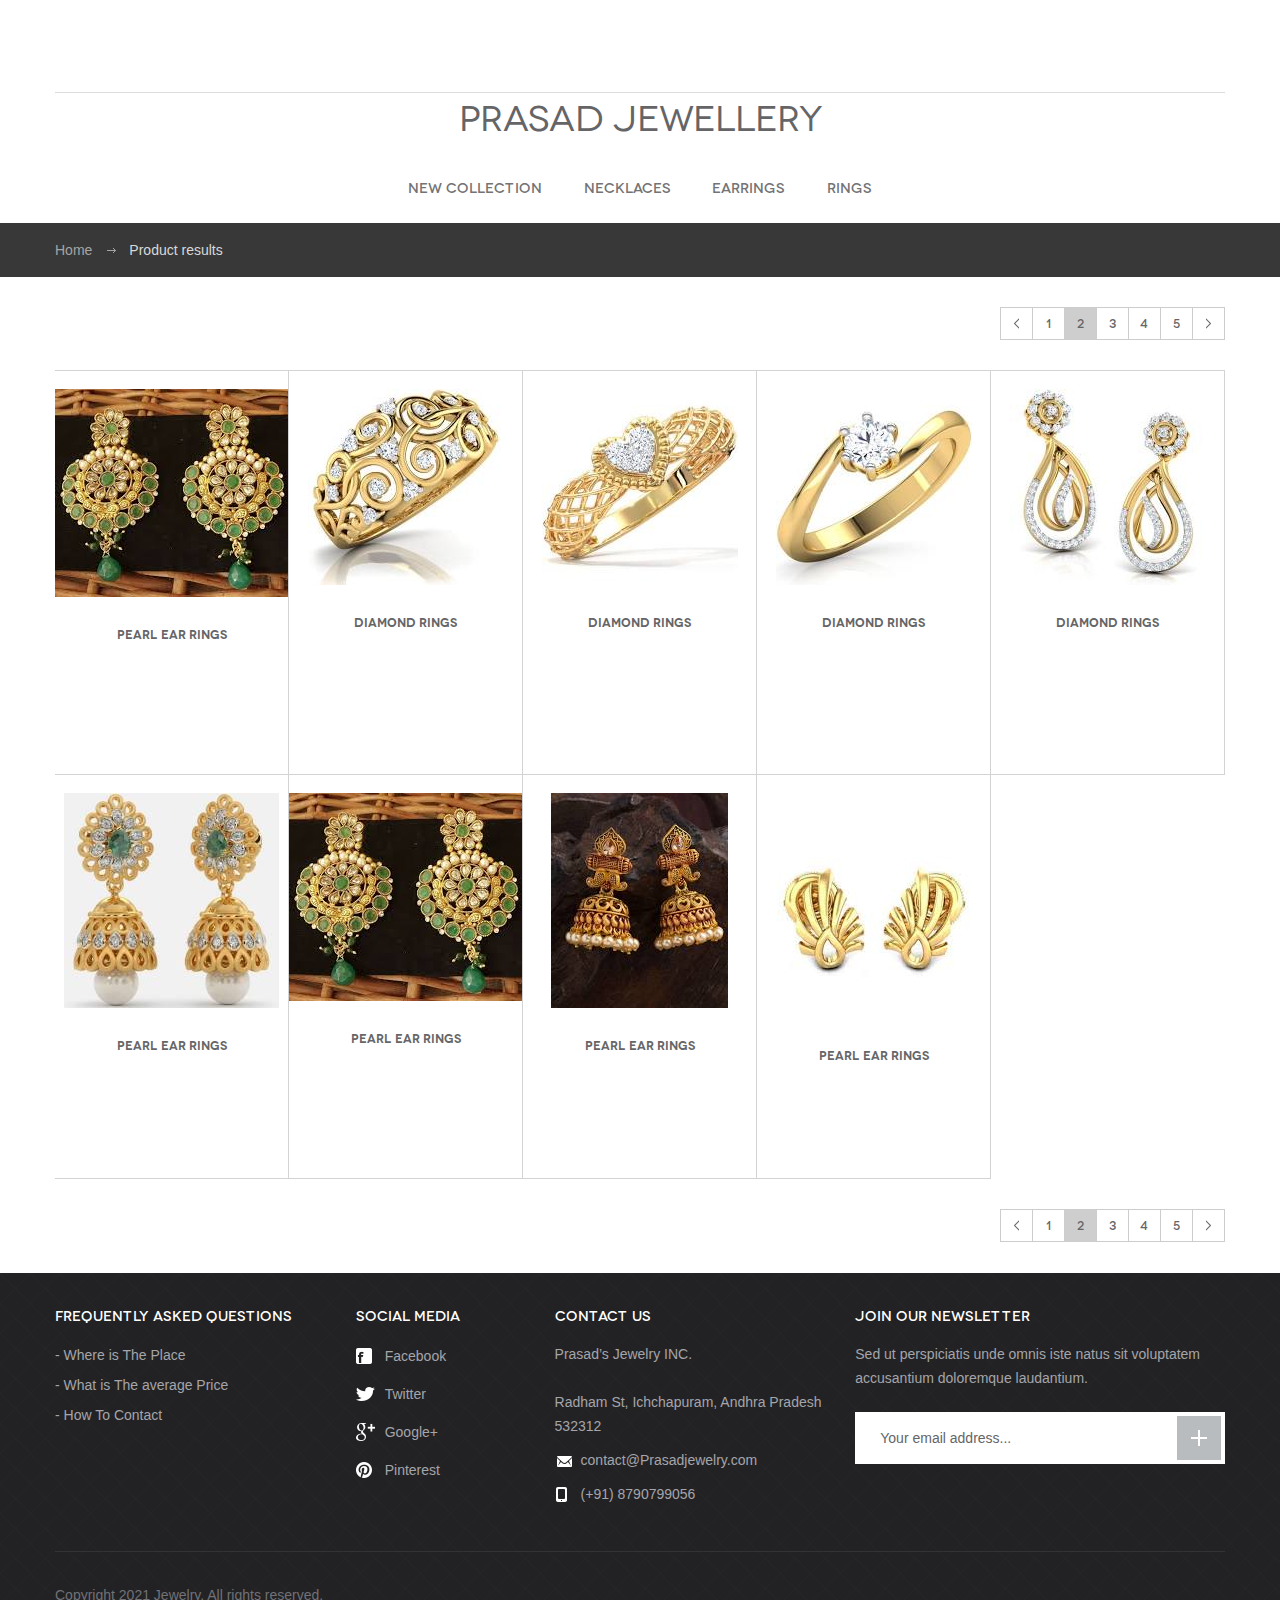
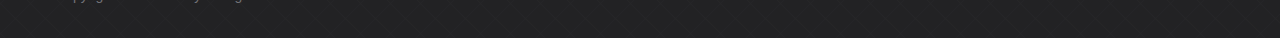
==== commit db4714bf: "dd" ====
--- a/products.html
+++ b/products.html
@@ -21,7 +21,7 @@
 	</header>
 	<!-- / header -->
 
-	<nav id="menu">
+	<nav id="menu"><h1>PRASAD JEWELLERY</h1>
 		<div class="container">
 			<div class="trigger"></div>
 			<ul>
--- a/css/style.css
+++ b/css/style.css
@@ -232,8 +232,7 @@
 	float: left;
 	cursor: pointer;
 	text-indent: -9999em;
-	background: url(../images/logo.png) no-repeat;
-}
+	}
 
 
 /* Navigation
@@ -1367,7 +1366,7 @@
 @media (-webkit-min-device-pixel-ratio: 2), (min-reso#lution: 192dpi) { 
 
 	#logo {
-		background-image: url(../images/logo@2x.png);
+		
 		background-size: cover;
 	}
 
